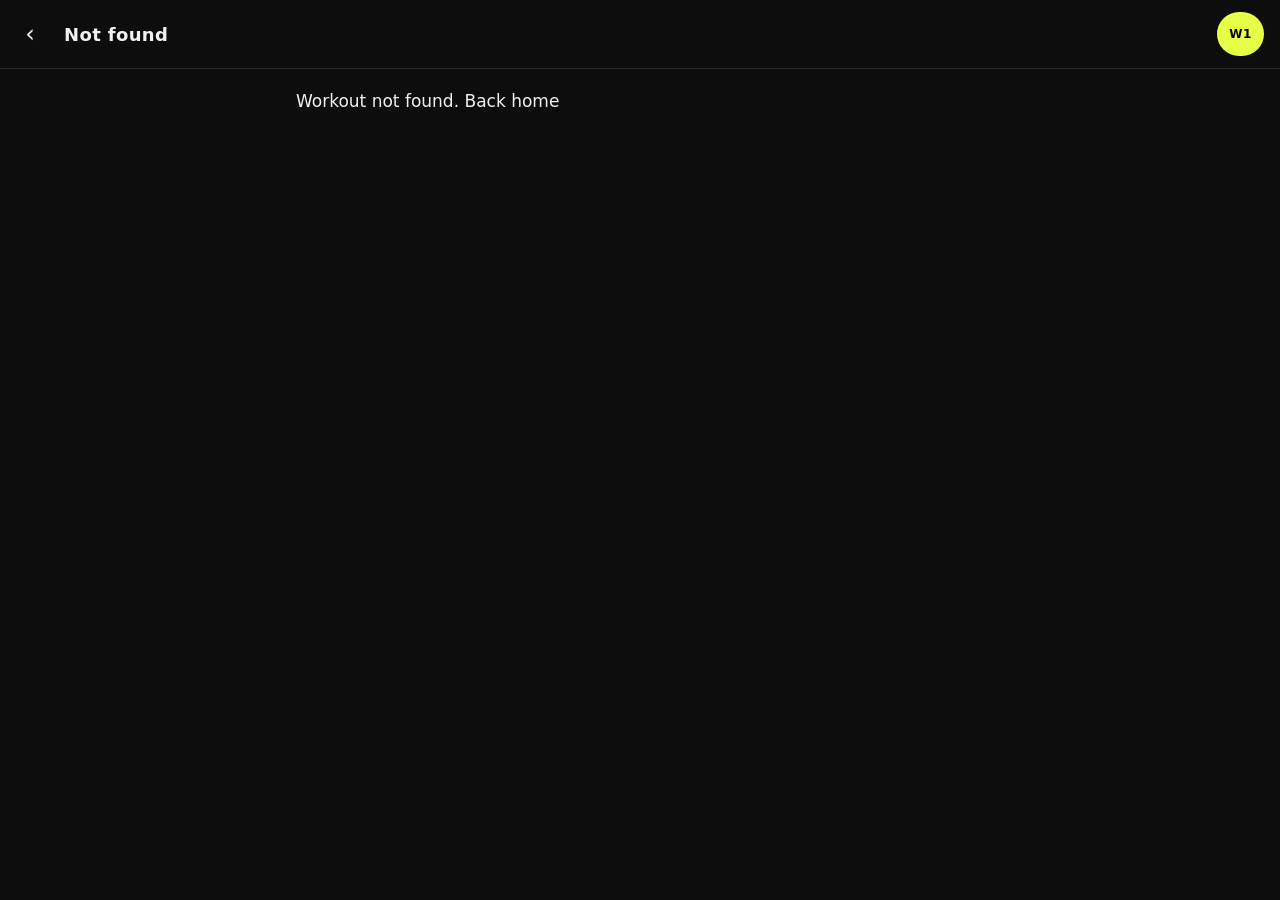
==== workout.html @ 23664cf2 "Create workout site" ====
<!DOCTYPE html>
<html lang="en">
<head>
<meta charset="UTF-8">
<meta name="viewport" content="width=device-width, initial-scale=1, viewport-fit=cover">
<meta name="theme-color" content="#0d0d0d">
<title>Workout</title>
<link rel="stylesheet" href="./css/styles.css">
</head>
<body>

<header class="topbar">
  <a class="back" href="./index.html" aria-label="Back">‹</a>
  <h1 id="title">Workout</h1>
  <button class="week-pill" id="weekPill" aria-label="Change week">W1</button>
</header>

<main class="container" id="content"></main>

<script type="module" src="./js/workout.js"></script>
</body>
</html>
---- css/styles.css ----
:root {
  --bg: #0d0d0d;
  --surface: #161616;
  --surface2: #1f1f1f;
  --border: #2a2a2a;
  --accent: #e8ff47;
  --accent2: #ff6b35;
  --text: #f0f0f0;
  --muted: #8a8a8a;
  --blue: #4fa3ff;
  --orange: #ff6b35;
  --purple: #c084fc;
  --danger: #ff4747;
  --tap: 44px;
}

* { box-sizing: border-box; margin: 0; padding: 0; -webkit-tap-highlight-color: transparent; }

html { font-size: 16px; }

body {
  background: var(--bg);
  color: var(--text);
  font-family: system-ui, -apple-system, "Segoe UI", Roboto, "Helvetica Neue", sans-serif;
  line-height: 1.5;
  min-height: 100vh;
  padding-bottom: env(safe-area-inset-bottom);
}

a { color: inherit; text-decoration: none; }

button {
  font: inherit;
  color: inherit;
  background: none;
  border: none;
  cursor: pointer;
}

input {
  font: inherit;
  color: var(--text);
  background: var(--surface2);
  border: 1px solid var(--border);
  border-radius: 6px;
  padding: 10px 12px;
  width: 100%;
  min-height: var(--tap);
}

input:focus { outline: 2px solid var(--accent); outline-offset: -1px; }

/* ===== Top bar ===== */
.topbar {
  position: sticky;
  top: 0;
  z-index: 10;
  background: var(--bg);
  border-bottom: 1px solid var(--border);
  padding: 12px 16px;
  display: flex;
  align-items: center;
  gap: 12px;
  padding-top: max(12px, env(safe-area-inset-top));
}

.topbar .back {
  font-size: 24px;
  min-width: var(--tap);
  min-height: var(--tap);
  display: flex;
  align-items: center;
  justify-content: center;
  margin-left: -8px;
}

.topbar h1 {
  font-size: 18px;
  font-weight: 600;
  flex: 1;
  letter-spacing: 0.02em;
}

.week-pill {
  background: var(--accent);
  color: #000;
  padding: 6px 12px;
  border-radius: 999px;
  font-size: 12px;
  font-weight: 700;
  letter-spacing: 0.05em;
  text-transform: uppercase;
  min-height: var(--tap);
  display: flex;
  align-items: center;
}

/* ===== Layout ===== */
.container { padding: 20px 16px 80px; max-width: 720px; margin: 0 auto; }

.section-title {
  font-size: 11px;
  font-weight: 600;
  letter-spacing: 0.18em;
  text-transform: uppercase;
  color: var(--muted);
  margin: 28px 0 12px;
}

.section-title:first-child { margin-top: 0; }

/* ===== Home: week selector ===== */
.week-selector {
  display: grid;
  grid-template-columns: repeat(4, 1fr);
  gap: 8px;
  margin-bottom: 8px;
}

.week-btn {
  border: 1px solid var(--border);
  border-radius: 10px;
  padding: 14px 8px;
  text-align: center;
  background: var(--surface);
  display: flex;
  flex-direction: column;
  gap: 4px;
  min-height: var(--tap);
}

.week-btn.active {
  border-color: var(--accent);
  background: rgba(232,255,71,0.08);
}

.week-btn .num {
  font-size: 20px;
  font-weight: 700;
  color: var(--accent);
}

.week-btn .lbl {
  font-size: 10px;
  letter-spacing: 0.08em;
  text-transform: uppercase;
  color: var(--muted);
}

.week-note {
  font-size: 13px;
  color: var(--muted);
  background: var(--surface);
  border-left: 3px solid var(--accent);
  padding: 12px 14px;
  border-radius: 0 8px 8px 0;
  margin-bottom: 24px;
}

/* ===== Day cards ===== */
.day-list { display: flex; flex-direction: column; gap: 10px; }

.day-card {
  display: flex;
  align-items: center;
  gap: 14px;
  padding: 16px;
  background: var(--surface);
  border: 1px solid var(--border);
  border-left: 4px solid var(--border);
  border-radius: 10px;
  min-height: 72px;
}

.day-card.blue { border-left-color: var(--blue); }
.day-card.orange { border-left-color: var(--orange); }
.day-card.purple { border-left-color: var(--purple); }
.day-card.rest { opacity: 0.5; }

.day-card .day-label {
  font-size: 11px;
  letter-spacing: 0.15em;
  text-transform: uppercase;
  color: var(--muted);
  font-weight: 600;
  width: 44px;
}

.day-card .day-info { flex: 1; min-width: 0; }

.day-card .day-title {
  font-size: 17px;
  font-weight: 600;
  margin-bottom: 2px;
}

.day-card .day-sub {
  font-size: 12px;
  color: var(--muted);
}

.day-card .chevron {
  font-size: 22px;
  color: var(--muted);
}

/* ===== 1RM block ===== */
.prs {
  display: grid;
  grid-template-columns: repeat(3, 1fr);
  gap: 8px;
  margin-bottom: 8px;
}

.pr {
  background: var(--surface);
  border: 1px solid var(--border);
  border-radius: 10px;
  padding: 14px 10px;
  text-align: center;
}

.pr .lift { font-size: 10px; letter-spacing: 0.15em; text-transform: uppercase; color: var(--muted); }
.pr .val { font-size: 22px; font-weight: 700; color: var(--accent2); margin-top: 4px; }
.pr .val span { font-size: 11px; color: var(--muted); font-weight: 400; margin-left: 2px; }

/* ===== Workout page ===== */
.workout-meta {
  display: flex;
  gap: 16px;
  flex-wrap: wrap;
  margin-bottom: 8px;
  font-size: 13px;
  color: var(--muted);
}

.workout-meta .pill {
  background: var(--surface);
  padding: 4px 10px;
  border-radius: 4px;
  border: 1px solid var(--border);
}

.exercise {
  background: var(--surface);
  border: 1px solid var(--border);
  border-radius: 10px;
  margin-bottom: 14px;
  overflow: hidden;
}

.exercise.compound { border-color: rgba(232,255,71,0.25); }

.ex-head {
  padding: 14px 16px 12px;
  border-bottom: 1px solid var(--border);
}

.ex-name {
  font-size: 17px;
  font-weight: 600;
  margin-bottom: 4px;
  line-height: 1.3;
}

.ex-name .badge {
  font-size: 9px;
  font-weight: 700;
  letter-spacing: 0.1em;
  background: var(--accent);
  color: #000;
  padding: 2px 6px;
  border-radius: 3px;
  margin-left: 6px;
  vertical-align: middle;
}

.ex-note { font-size: 12px; color: var(--muted); }

.ex-targets {
  display: grid;
  grid-template-columns: repeat(4, 1fr);
  gap: 1px;
  background: var(--border);
}

.ex-targets .t {
  background: var(--surface2);
  padding: 10px 8px;
  text-align: center;
}

.ex-targets .t-lbl {
  font-size: 9px;
  letter-spacing: 0.15em;
  text-transform: uppercase;
  color: var(--muted);
  margin-bottom: 4px;
}

.ex-targets .t-val {
  font-size: 17px;
  font-weight: 600;
  color: var(--text);
}

.ex-targets .t-val.suggested {
  color: var(--accent);
}

.last-week {
  background: var(--surface2);
  padding: 8px 16px;
  font-size: 12px;
  color: var(--muted);
  border-top: 1px solid var(--border);
}

.last-week strong { color: var(--text); }

/* ===== Sets ===== */
.sets-list {
  padding: 12px 16px 8px;
  display: flex;
  flex-direction: column;
  gap: 8px;
}

.set-row {
  display: grid;
  grid-template-columns: 28px 1fr 1fr 1fr 36px;
  gap: 8px;
  align-items: center;
}

.set-row .n {
  color: var(--muted);
  font-size: 12px;
  font-weight: 600;
  text-align: center;
}

.set-row input {
  text-align: center;
  padding: 8px 4px;
  font-size: 16px;
  font-weight: 600;
  min-height: 44px;
}

.set-row .del {
  color: var(--muted);
  font-size: 20px;
  min-width: 36px;
  min-height: 36px;
}

.set-row.logged input {
  background: rgba(232,255,71,0.06);
  border-color: rgba(232,255,71,0.3);
}

.set-row.input-row .n { color: var(--accent); }

.set-fields-head {
  display: grid;
  grid-template-columns: 28px 1fr 1fr 1fr 36px;
  gap: 8px;
  padding: 0 16px;
  margin-top: 4px;
  font-size: 10px;
  letter-spacing: 0.12em;
  text-transform: uppercase;
  color: var(--muted);
  text-align: center;
}

.set-fields-head .first { text-align: left; }

.btn {
  background: var(--accent);
  color: #000;
  padding: 12px 18px;
  border-radius: 8px;
  font-weight: 700;
  letter-spacing: 0.05em;
  text-transform: uppercase;
  font-size: 13px;
  min-height: var(--tap);
  width: 100%;
}

.btn.ghost {
  background: transparent;
  color: var(--text);
  border: 1px solid var(--border);
}

.btn.danger { background: transparent; color: var(--danger); border: 1px solid var(--danger); }

.btn-row { padding: 8px 16px 16px; display: flex; gap: 8px; }

/* ===== Group label ===== */
.group-label {
  font-size: 10px;
  letter-spacing: 0.18em;
  text-transform: uppercase;
  color: var(--muted);
  margin: 24px 0 10px;
  padding-left: 4px;
}

.group-label:first-child { margin-top: 8px; }

/* ===== Modal (week change confirm, settings) ===== */
.modal-bg {
  position: fixed;
  inset: 0;
  background: rgba(0,0,0,0.7);
  z-index: 100;
  display: flex;
  align-items: flex-end;
  justify-content: center;
}

.modal {
  background: var(--surface);
  border-radius: 16px 16px 0 0;
  padding: 24px 20px 32px;
  width: 100%;
  max-width: 720px;
  border-top: 1px solid var(--border);
}

.modal h2 { font-size: 18px; margin-bottom: 12px; }
.modal p { font-size: 14px; color: var(--muted); margin-bottom: 16px; }
.modal .row { display: flex; gap: 8px; }

/* ===== Wider screens ===== */
@media (min-width: 720px) {
  html { font-size: 17px; }
  .ex-name { font-size: 19px; }
  .ex-targets .t-val { font-size: 19px; }
}

/* Hide number input spinners (cleaner gym UI). */
input[type="number"]::-webkit-outer-spin-button,
input[type="number"]::-webkit-inner-spin-button { -webkit-appearance: none; margin: 0; }
input[type="number"] { -moz-appearance: textfield; }
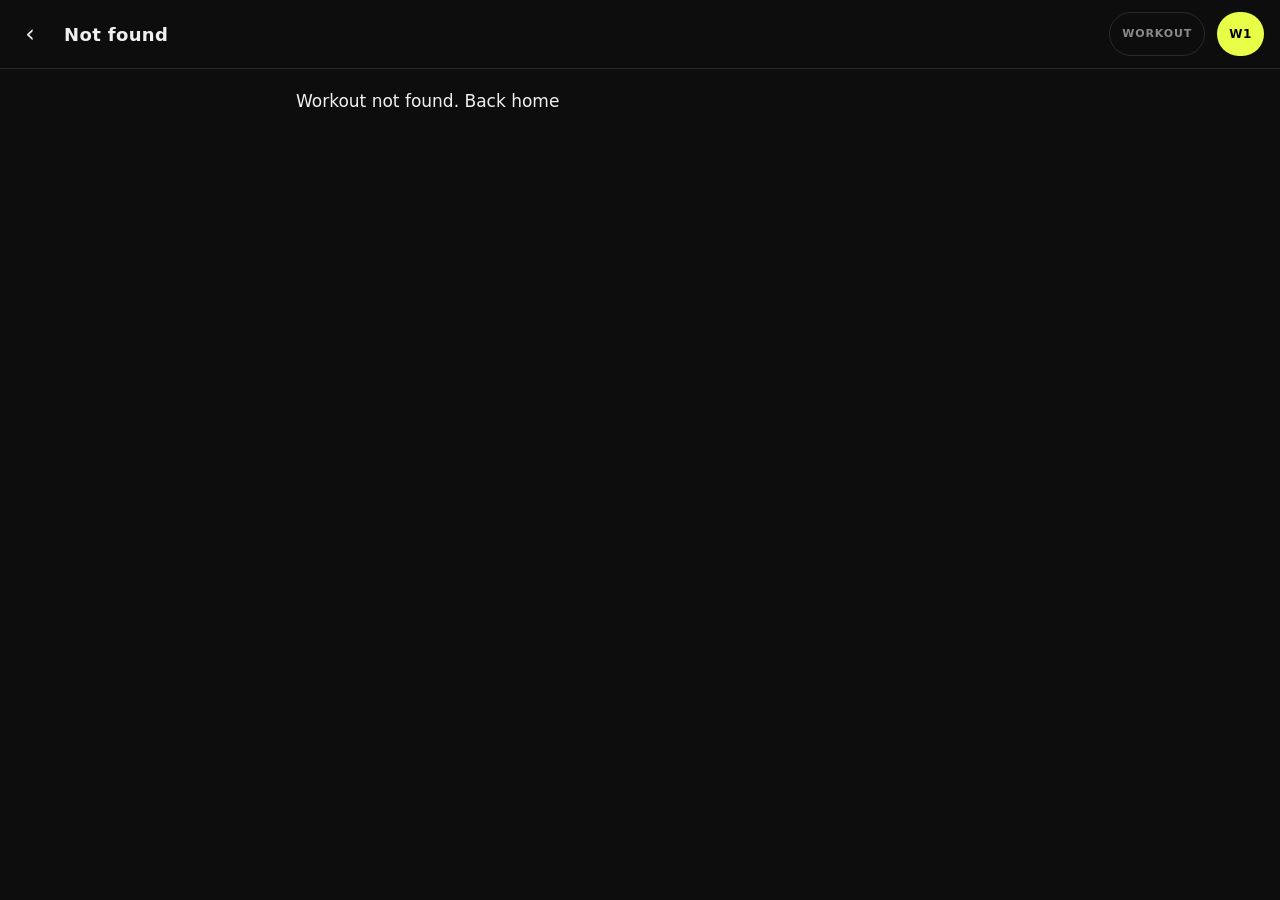
==== commit bc1d76f6: "Add workout mode with rest timer to single workout view - Toggle button in topbar switches between n" ====
--- a/workout.html
+++ b/workout.html
@@ -12,11 +12,23 @@
 <header class="topbar">
   <a class="back" href="./index.html" aria-label="Back">‹</a>
   <h1 id="title">Workout</h1>
+  <button class="mode-btn" id="modeBtn" aria-label="Enter workout mode">WORKOUT</button>
   <button class="week-pill" id="weekPill" aria-label="Change week">W1</button>
 </header>
 
 <main class="container" id="content"></main>
 
+<div class="timer-bar hidden" id="timerBar">
+  <div class="timer-info">
+    <div class="timer-label" id="timerLabel">Rest</div>
+    <div class="timer-display" id="timerDisplay">0:00</div>
+  </div>
+  <div class="timer-actions">
+    <button class="timer-btn" id="timerToggle" aria-label="Pause or resume timer">▶</button>
+    <button class="timer-btn timer-cancel" id="timerCancel" aria-label="Cancel timer">✕</button>
+  </div>
+</div>
+
 <script type="module" src="./js/workout.js"></script>
 </body>
 </html>
--- a/css/styles.css
+++ b/css/styles.css
@@ -436,6 +436,162 @@
 .modal p { font-size: 14px; color: var(--muted); margin-bottom: 16px; }
 .modal .row { display: flex; gap: 8px; }
 
+/* ===== Workout mode toggle button ===== */
+.mode-btn {
+  background: transparent;
+  border: 1px solid var(--border);
+  color: var(--muted);
+  padding: 6px 12px;
+  border-radius: 999px;
+  font-size: 11px;
+  font-weight: 700;
+  letter-spacing: 0.08em;
+  text-transform: uppercase;
+  min-height: var(--tap);
+  display: flex;
+  align-items: center;
+  white-space: nowrap;
+}
+
+.mode-btn.active {
+  background: var(--accent);
+  color: #000;
+  border-color: var(--accent);
+}
+
+/* ===== Condensed (normal) mode exercise card ===== */
+.exercise.condensed .ex-summary {
+  padding: 11px 14px;
+  border-bottom: 1px solid var(--border);
+}
+
+.exercise.condensed .ex-name {
+  font-size: 15px;
+  margin-bottom: 2px;
+}
+
+.ex-meta {
+  font-size: 12px;
+  color: var(--muted);
+}
+
+.ex-meta .suggested {
+  color: var(--accent);
+  font-weight: 600;
+}
+
+.exercise.condensed .last-week {
+  padding: 6px 14px;
+  font-size: 11px;
+}
+
+.exercise.condensed .set-fields-head {
+  padding: 0 14px;
+  margin-top: 2px;
+}
+
+.exercise.condensed .sets-list {
+  padding: 8px 14px 6px;
+  gap: 6px;
+}
+
+.exercise.condensed .set-row input {
+  min-height: 38px;
+  font-size: 15px;
+  padding: 6px 4px;
+}
+
+.exercise.condensed .set-row .del {
+  font-size: 18px;
+  min-width: 32px;
+  min-height: 32px;
+}
+
+/* ===== Workout mode: rest timer button ===== */
+.rest-btn {
+  display: block;
+  width: calc(100% - 32px);
+  margin: 10px 16px 4px;
+  padding: 10px 14px;
+  background: var(--surface2);
+  border: 1px solid var(--border);
+  border-radius: 8px;
+  color: var(--muted);
+  font-size: 13px;
+  font-weight: 600;
+  text-align: center;
+  cursor: pointer;
+}
+
+.rest-btn:active {
+  opacity: 0.7;
+}
+
+/* ===== Timer bar (fixed bottom) ===== */
+.timer-bar {
+  position: fixed;
+  bottom: 0;
+  left: 0;
+  right: 0;
+  padding: 14px 16px;
+  padding-bottom: max(14px, env(safe-area-inset-bottom));
+  background: var(--surface2);
+  border-top: 2px solid var(--border);
+  display: flex;
+  align-items: center;
+  justify-content: space-between;
+  z-index: 20;
+  transition: transform 0.25s ease;
+}
+
+.timer-bar.hidden {
+  transform: translateY(110%);
+}
+
+.timer-bar.warn  { border-top-color: #ffaa00; }
+.timer-bar.danger { border-top-color: var(--danger); }
+.timer-bar.done  { border-top-color: var(--accent); background: rgba(232,255,71,0.1); }
+
+.timer-info { display: flex; flex-direction: column; gap: 1px; }
+
+.timer-label {
+  font-size: 10px;
+  letter-spacing: 0.12em;
+  text-transform: uppercase;
+  color: var(--muted);
+}
+
+.timer-display {
+  font-size: 36px;
+  font-weight: 700;
+  font-variant-numeric: tabular-nums;
+  color: var(--text);
+  line-height: 1;
+}
+
+.timer-bar.warn   .timer-display { color: #ffaa00; }
+.timer-bar.danger .timer-display { color: var(--danger); }
+.timer-bar.done   .timer-display { color: var(--accent); }
+
+.timer-actions { display: flex; gap: 10px; align-items: center; }
+
+.timer-btn {
+  min-width: 44px;
+  min-height: 44px;
+  display: flex;
+  align-items: center;
+  justify-content: center;
+  font-size: 22px;
+  border-radius: 50%;
+  background: var(--surface);
+  border: 1px solid var(--border);
+}
+
+.timer-cancel { font-size: 16px; color: var(--muted); }
+
+/* Extra bottom padding when timer bar is visible */
+.container.timer-active { padding-bottom: 130px; }
+
 /* ===== Wider screens ===== */
 @media (min-width: 720px) {
   html { font-size: 17px; }
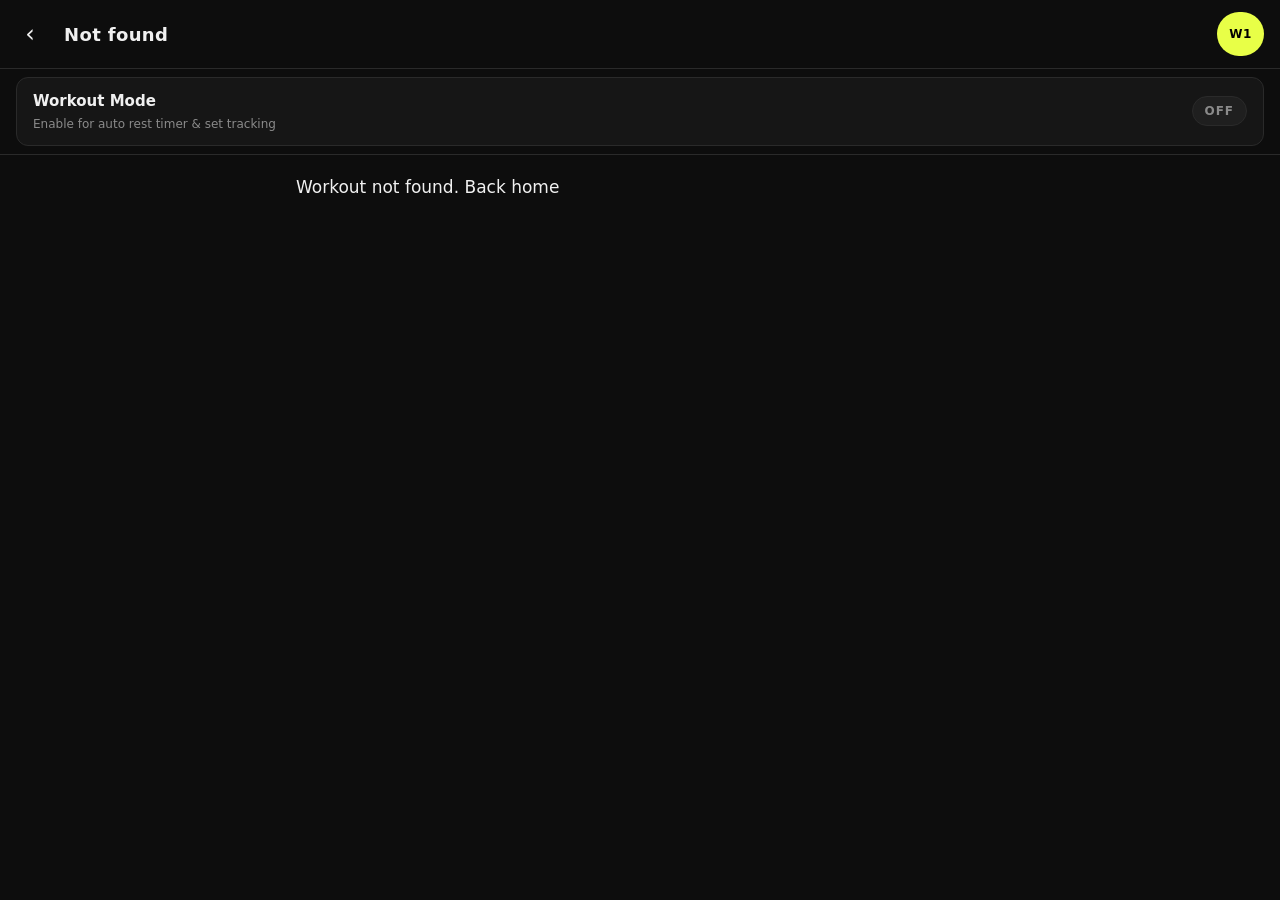
==== commit a562c5e3: "Fix workout mode toggle UX and make rest timer more visible on mobile - Move workout mode toggle out" ====
--- a/workout.html
+++ b/workout.html
@@ -12,20 +12,32 @@
 <header class="topbar">
   <a class="back" href="./index.html" aria-label="Back">‹</a>
   <h1 id="title">Workout</h1>
-  <button class="mode-btn" id="modeBtn" aria-label="Enter workout mode">WORKOUT</button>
   <button class="week-pill" id="weekPill" aria-label="Change week">W1</button>
 </header>
+
+<div class="mode-banner">
+  <button class="mode-toggle" id="modeBtn" aria-label="Toggle workout mode">
+    <span class="mode-toggle-left">
+      <span class="mode-toggle-title">Workout Mode</span>
+      <span class="mode-toggle-sub" id="modeSubtext">Auto rest timer &amp; set logging</span>
+    </span>
+    <span class="mode-toggle-pill" id="modePill">OFF</span>
+  </button>
+</div>
 
 <main class="container" id="content"></main>
 
 <div class="timer-bar hidden" id="timerBar">
-  <div class="timer-info">
-    <div class="timer-label" id="timerLabel">Rest</div>
-    <div class="timer-display" id="timerDisplay">0:00</div>
-  </div>
-  <div class="timer-actions">
-    <button class="timer-btn" id="timerToggle" aria-label="Pause or resume timer">▶</button>
-    <button class="timer-btn timer-cancel" id="timerCancel" aria-label="Cancel timer">✕</button>
+  <div class="timer-track"><div class="timer-fill" id="timerFill"></div></div>
+  <div class="timer-body">
+    <div class="timer-info">
+      <div class="timer-label" id="timerLabel">Rest</div>
+      <div class="timer-display" id="timerDisplay">0:00</div>
+    </div>
+    <div class="timer-actions">
+      <button class="timer-btn" id="timerToggle" aria-label="Pause or resume timer">▶</button>
+      <button class="timer-btn timer-cancel" id="timerCancel" aria-label="Cancel timer">✕</button>
+    </div>
   </div>
 </div>
 
--- a/css/styles.css
+++ b/css/styles.css
@@ -436,24 +436,63 @@
 .modal p { font-size: 14px; color: var(--muted); margin-bottom: 16px; }
 .modal .row { display: flex; gap: 8px; }
 
-/* ===== Workout mode toggle button ===== */
-.mode-btn {
-  background: transparent;
-  border: 1px solid var(--border);
-  color: var(--muted);
-  padding: 6px 12px;
-  border-radius: 999px;
-  font-size: 11px;
+/* ===== Workout mode banner ===== */
+.mode-banner {
+  background: var(--bg);
+  border-bottom: 1px solid var(--border);
+  padding: 8px 16px;
+}
+
+.mode-toggle {
+  display: flex;
+  align-items: center;
+  justify-content: space-between;
+  width: 100%;
+  min-height: 56px;
+  background: var(--surface);
+  border: 1px solid var(--border);
+  border-radius: 12px;
+  padding: 12px 16px;
+  text-align: left;
+  transition: background 0.15s, border-color 0.15s;
+}
+
+.mode-toggle.active {
+  background: rgba(232,255,71,0.08);
+  border-color: rgba(232,255,71,0.4);
+}
+
+.mode-toggle-left {
+  display: flex;
+  flex-direction: column;
+  gap: 2px;
+}
+
+.mode-toggle-title {
+  font-size: 15px;
+  font-weight: 600;
+  color: var(--text);
+}
+
+.mode-toggle-sub {
+  font-size: 12px;
+  color: var(--muted);
+}
+
+.mode-toggle-pill {
+  font-size: 12px;
   font-weight: 700;
   letter-spacing: 0.08em;
   text-transform: uppercase;
-  min-height: var(--tap);
-  display: flex;
-  align-items: center;
-  white-space: nowrap;
-}
-
-.mode-btn.active {
+  padding: 5px 12px;
+  border-radius: 999px;
+  background: var(--surface2);
+  color: var(--muted);
+  border: 1px solid var(--border);
+  flex-shrink: 0;
+}
+
+.mode-toggle.active .mode-toggle-pill {
   background: var(--accent);
   color: #000;
   border-color: var(--accent);
@@ -533,15 +572,11 @@
   bottom: 0;
   left: 0;
   right: 0;
-  padding: 14px 16px;
-  padding-bottom: max(14px, env(safe-area-inset-bottom));
   background: var(--surface2);
-  border-top: 2px solid var(--border);
-  display: flex;
-  align-items: center;
-  justify-content: space-between;
+  border-top: 3px solid var(--border);
   z-index: 20;
   transition: transform 0.25s ease;
+  overflow: hidden;
 }
 
 .timer-bar.hidden {
@@ -550,23 +585,56 @@
 
 .timer-bar.warn  { border-top-color: #ffaa00; }
 .timer-bar.danger { border-top-color: var(--danger); }
-.timer-bar.done  { border-top-color: var(--accent); background: rgba(232,255,71,0.1); }
-
-.timer-info { display: flex; flex-direction: column; gap: 1px; }
+.timer-bar.done  { border-top-color: var(--accent); background: rgba(232,255,71,0.08); }
+
+/* Progress track sits at very top of bar */
+.timer-track {
+  position: absolute;
+  top: 0;
+  left: 0;
+  right: 0;
+  height: 3px;
+  background: var(--border);
+  overflow: hidden;
+}
+
+.timer-fill {
+  height: 100%;
+  width: 100%;
+  background: var(--accent);
+  transition: width 0.5s linear, background 0.5s;
+  transform-origin: left;
+}
+
+.timer-bar.warn  .timer-fill { background: #ffaa00; }
+.timer-bar.danger .timer-fill { background: var(--danger); }
+.timer-bar.done  .timer-fill { background: var(--accent); width: 0 !important; }
+
+/* Inner layout */
+.timer-body {
+  display: flex;
+  align-items: center;
+  justify-content: space-between;
+  padding: 12px 16px;
+  padding-bottom: max(12px, env(safe-area-inset-bottom));
+}
+
+.timer-info { display: flex; flex-direction: column; gap: 2px; }
 
 .timer-label {
-  font-size: 10px;
+  font-size: 11px;
   letter-spacing: 0.12em;
   text-transform: uppercase;
   color: var(--muted);
 }
 
 .timer-display {
-  font-size: 36px;
+  font-size: 48px;
   font-weight: 700;
   font-variant-numeric: tabular-nums;
   color: var(--text);
   line-height: 1;
+  letter-spacing: -0.02em;
 }
 
 .timer-bar.warn   .timer-display { color: #ffaa00; }
@@ -576,21 +644,21 @@
 .timer-actions { display: flex; gap: 10px; align-items: center; }
 
 .timer-btn {
-  min-width: 44px;
-  min-height: 44px;
+  min-width: 52px;
+  min-height: 52px;
   display: flex;
   align-items: center;
   justify-content: center;
-  font-size: 22px;
+  font-size: 24px;
   border-radius: 50%;
   background: var(--surface);
   border: 1px solid var(--border);
 }
 
-.timer-cancel { font-size: 16px; color: var(--muted); }
+.timer-cancel { font-size: 18px; color: var(--muted); }
 
 /* Extra bottom padding when timer bar is visible */
-.container.timer-active { padding-bottom: 130px; }
+.container.timer-active { padding-bottom: 150px; }
 
 /* ===== Wider screens ===== */
 @media (min-width: 720px) {
